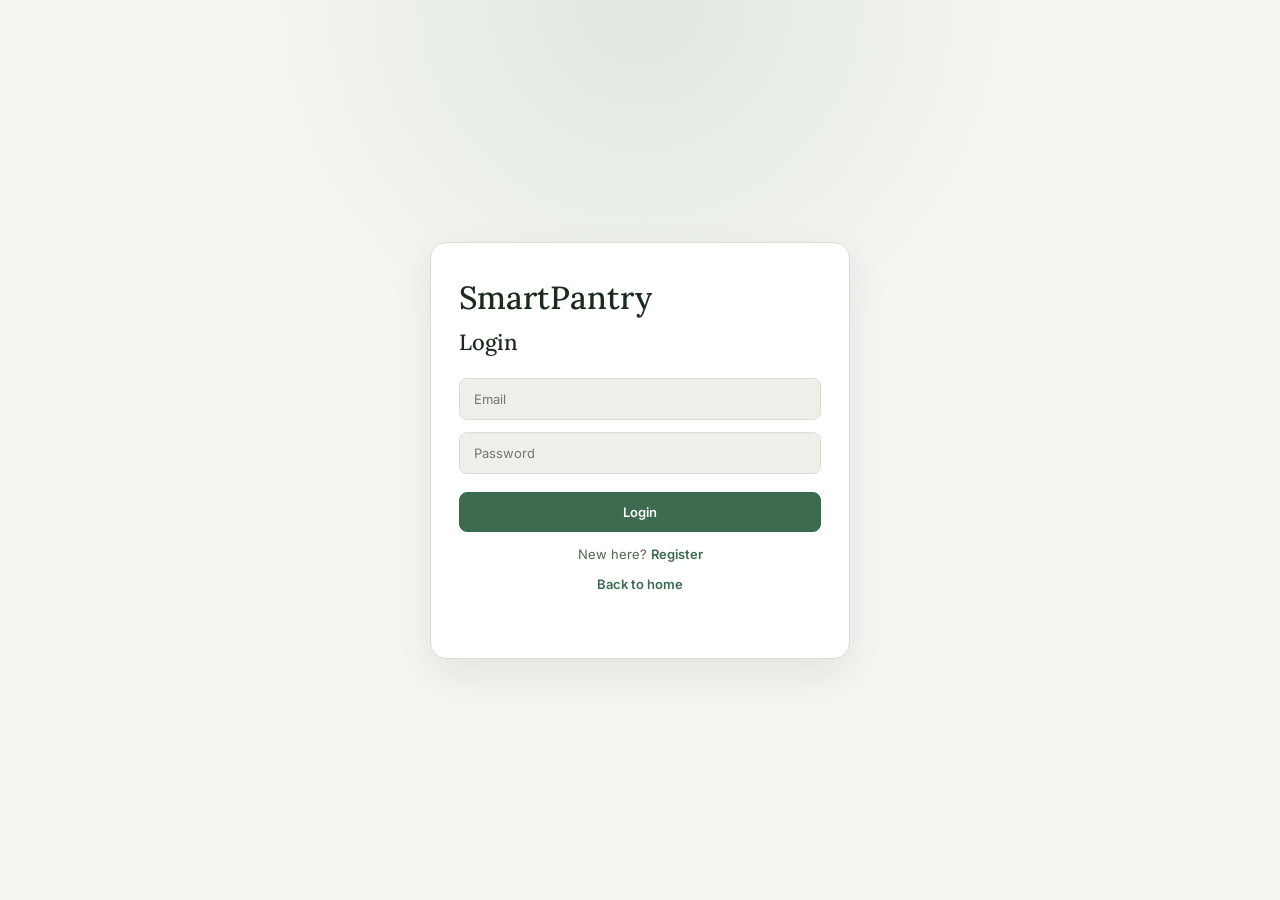
==== frontend/dashboard.html @ bd1267d3 "adding the files" ====
<!DOCTYPE html>
<html lang="en">
<head>
  <meta charset="UTF-8" />
  <meta name="viewport" content="width=device-width, initial-scale=1.0" />
  <title>SmartPantry</title>
  <link rel="preconnect" href="https://fonts.googleapis.com" />
  <link rel="preconnect" href="https://fonts.gstatic.com" crossorigin />
  <link href="https://fonts.googleapis.com/css2?family=Lora:wght@400;500&family=Inter:wght@400;500;600&display=swap" rel="stylesheet" />
  <!-- <link rel="stylesheet" href="style.css" /> -->
  <style>
    *, *::before, *::after { box-sizing: border-box; margin: 0; padding: 0; }

    :root {
      --bg:        #f4f6f1;
      --surface:   #ffffff;
      --mist:      #edf0e9;
      --mist2:     #e4e9df;
      --border:    #d8dfd2;
      --green:     #3d6b4f;
      --green-lt:  #5a8c6a;
      --green-bg:  #eaf2ec;
      --green-pale:#f0f6f2;
      --sage:      #85a882;
      --text-1:    #1c2b1e;
      --text-2:    #546553;
      --text-3:    #93a890;
      --danger:    #b83232;
      --danger-bg: #fdf0f0;
      --danger-bdr:#f0c8c8;
      --warning:   #876200;
      --warning-bg:#fdf7e8;
      --warning-bdr:#e8d89a;
      --success:   #2a6040;
      --success-bg:#eaf4ee;
      --success-bdr:#aed4bb;
      --r:         10px;
      --r-lg:      16px;
      --sans:      'Inter', system-ui, sans-serif;
      --serif:     'Lora', Georgia, serif;
    }

    body {
      font-family: var(--sans);
      background: var(--bg);
      color: var(--text-1);
      min-height: 100vh;
      -webkit-font-smoothing: antialiased;
    }

    /* ─── NAV ─── */
    nav {
      background: var(--surface);
      border-bottom: 1px solid var(--border);
      display: flex;
      align-items: center;
      justify-content: space-between;
      padding: 0 36px;
      height: 58px;
    }

    .nav-brand {
      display: flex;
      align-items: center;
      gap: 8px;
    }
    .nav-brand .leaf { font-size: 18px; }
    .nav-brand .name {
      font-family: var(--serif);
      font-size: 18px;
      font-weight: 500;
      color: var(--text-1);
    }

    .nav-right {
      display: flex;
      align-items: center;
      gap: 18px;
    }

    .nav-user { text-align: right; }

    #topUsername {
      font-size: 13px;
      font-weight: 600;
      color: var(--text-1);
      display: block;
      margin: 0;
    }
    #topUserEmail, #topUserPhone {
      font-size: 11px;
      color: var(--text-3);
      display: block;
      margin: 0;
    }

    .logout-btn {
      font-family: var(--sans);
      font-size: 12px;
      font-weight: 500;
      color: var(--text-2);
      background: transparent;
      border: 1px solid var(--border);
      border-radius: 7px;
      padding: 6px 14px;
      cursor: pointer;
      transition: background 0.15s, color 0.15s;
    }
    .logout-btn:hover { background: var(--mist); color: var(--text-1); }

    /* ─── PAGE ─── */
    .page {
      max-width: 940px;
      margin: 0 auto;
      padding: 44px 24px 80px;
    }

    .page-header { margin-bottom: 36px; }
    .page-header h1 {
      font-family: var(--serif);
      font-size: 28px;
      font-weight: 500;
      color: var(--text-1);
      line-height: 1.2;
      margin-bottom: 5px;
    }
    .page-header p { font-size: 13px; color: var(--text-3); }

    /* ─── UPLOAD STRIP ─── */
    .upload-strip {
      background: var(--surface);
      border: 1px solid var(--border);
      border-radius: var(--r-lg);
      padding: 22px 28px;
      display: flex;
      align-items: center;
      gap: 20px;
      margin-bottom: 36px;
      flex-wrap: wrap;
    }

    .upload-icon { font-size: 28px; line-height: 1; flex-shrink: 0; }

    .upload-copy { flex: 1; min-width: 160px; }
    .upload-copy h2 {
      font-family: var(--serif);
      font-size: 15px;
      font-weight: 500;
      color: var(--text-1);
      margin-bottom: 2px;
    }
    .upload-copy p { font-size: 12px; color: var(--text-3); }

    .upload-actions { display: flex; align-items: center; gap: 8px; flex-wrap: wrap; }

    input[type="file"]#receiptInput {
      font-family: var(--sans);
      font-size: 12px;
      color: var(--text-2);
      background: var(--mist);
      border: 1px solid var(--border);
      border-radius: 7px;
      padding: 7px 12px;
      cursor: pointer;
      max-width: 190px;
      transition: border-color 0.15s;
    }
    input[type="file"]#receiptInput:hover { border-color: var(--sage); }
    input[type="file"]#receiptInput::file-selector-button {
      font-family: var(--sans);
      font-size: 10px;
      font-weight: 600;
      letter-spacing: 0.3px;
      text-transform: uppercase;
      background: var(--green-bg);
      color: var(--green);
      border: 1px solid #b8d4be;
      border-radius: 5px;
      padding: 3px 9px;
      cursor: pointer;
      margin-right: 8px;
      transition: background 0.15s;
    }
    input[type="file"]#receiptInput::file-selector-button:hover { background: #d5eadb; }

    .btn-scan {
      font-family: var(--sans);
      font-size: 13px;
      font-weight: 600;
      background: var(--green);
      color: #fff;
      border: none;
      border-radius: 7px;
      padding: 9px 20px;
      cursor: pointer;
      white-space: nowrap;
      transition: background 0.15s, transform 0.1s;
    }
    .btn-scan:hover  { background: var(--green-lt); }
    .btn-scan:active { transform: scale(0.97); }

    /* ─── SECTION HEADING ─── */
    .sec-head {
      display: flex;
      align-items: baseline;
      gap: 8px;
      margin-bottom: 14px;
    }
    .sec-head h2 {
      font-family: var(--serif);
      font-size: 17px;
      font-weight: 500;
      color: var(--text-1);
    }
    .sec-head span { font-size: 11px; color: var(--text-3); }

    /* ─── TWO COL ─── */
    .two-col {
      display: grid;
      grid-template-columns: 260px 1fr;
      gap: 16px;
      margin-bottom: 36px;
      align-items: start;
    }
    @media (max-width: 680px) { .two-col { grid-template-columns: 1fr; } }

    /* ─── PANEL (white card) ─── */
    .panel {
      background: var(--surface);
      border: 1px solid var(--border);
      border-radius: var(--r-lg);
      overflow: hidden;
    }

    .panel-head {
      padding: 13px 18px;
      border-bottom: 1px solid var(--border);
      display: flex;
      align-items: center;
      justify-content: space-between;
    }
    .panel-head h3 {
      font-size: 12px;
      font-weight: 600;
      color: var(--text-2);
      text-transform: uppercase;
      letter-spacing: 0.5px;
    }
    .panel-tag {
      font-size: 10px;
      font-weight: 600;
      letter-spacing: 0.4px;
      text-transform: uppercase;
      color: var(--sage);
      background: var(--green-bg);
      border-radius: 20px;
      padding: 2px 8px;
    }

    /* ─── RECEIPT SUMMARY ROWS ─── */
    #receiptSummary .summary-box {
      display: flex;
      justify-content: space-between;
      align-items: baseline;
      padding: 10px 18px;
      border-bottom: 1px solid var(--mist);
    }
    #receiptSummary .summary-box:last-child { border-bottom: none; }
    #receiptSummary .label {
      font-size: 10px;
      font-weight: 600;
      letter-spacing: 0.6px;
      text-transform: uppercase;
      color: var(--text-3);
      margin: 0;
    }
    #receiptSummary .value {
      font-size: 13px;
      color: var(--text-1);
      font-weight: 500;
      margin: 0;
      text-align: right;
      max-width: 58%;
    }

    /* ─── PRODUCT CARDS (JS-injected) ─── */
    .product-card {
      padding: 16px 18px;
      border-bottom: 1px solid var(--mist);
      display: flex;
      flex-direction: column;
      gap: 6px;
    }
    .product-card:last-child { border-bottom: none; }

    .product-card h3 {
      font-size: 14px;
      font-weight: 600;
      color: var(--text-1);
      line-height: 1.3;
      margin: 4px 0 2px;
    }

    .product-card p {
      font-size: 12px;
      color: var(--text-2);
      line-height: 1.5;
      margin: 0;
    }

    .product-card p b {
      font-weight: 600;
      color: var(--text-3);
      font-size: 10px;
      text-transform: uppercase;
      letter-spacing: 0.4px;
      margin-right: 4px;
    }

    .product-card small {
      font-size: 10px;
      color: var(--text-3);
    }

    /* action buttons inside product cards (history view/delete) */
    .product-card button {
      font-family: var(--sans);
      font-size: 11px;
      font-weight: 600;
      border-radius: 6px;
      padding: 6px 13px;
      cursor: pointer;
      border: 1px solid var(--border);
      background: var(--mist);
      color: var(--text-2);
      transition: background 0.14s, color 0.14s, border-color 0.14s;
    }
    .product-card button:hover {
      background: var(--mist2);
      color: var(--text-1);
      border-color: var(--sage);
    }

    /* delete button override — script sets inline bg/color; we catch it by adding a class in CSS override */
    .product-card button[style*="dc2626"],
    .product-card button[style*="b91c1c"] {
      background: var(--danger-bg) !important;
      color: var(--danger) !important;
      border-color: var(--danger-bdr) !important;
    }
    .product-card button[style*="dc2626"]:hover,
    .product-card button[style*="b91c1c"]:hover {
      background: #fbe4e4 !important;
    }

    /* ─── OLD RECEIPT WARNING ─── */
    .old-receipt-warning {
      margin: 12px 18px;
      padding: 10px 14px;
      background: var(--warning-bg);
      border: 1px solid var(--warning-bdr);
      border-radius: 8px;
      font-size: 12px;
      color: var(--warning);
      font-weight: 500;
    }

    /* ─── EMPTY STATE ─── */
    .empty-state {
      padding: 36px 20px;
      text-align: center;
      color: var(--text-3);
      font-size: 13px;
      display: flex;
      flex-direction: column;
      align-items: center;
      gap: 7px;
    }
    .empty-state .e-icon { font-size: 24px; opacity: 0.4; }

    /* ─── STATUS BADGES ─── */
    .status-badge {
      display: inline-block;
      padding: 3px 9px;
      font-size: 10px;
      font-weight: 600;
      border-radius: 20px;
      text-transform: uppercase;
      letter-spacing: 0.4px;
      border: 1px solid transparent;
      align-self: flex-start;
    }
    .badge-green  { background: var(--success-bg); color: var(--success); border-color: var(--success-bdr); }
    .badge-yellow { background: var(--warning-bg); color: var(--warning); border-color: var(--warning-bdr); }
    .badge-red    { background: var(--danger-bg);  color: var(--danger);  border-color: var(--danger-bdr);  }

    /* ─── #dashboard and #historyList containers ─── */
    #dashboard, #historyList { display: flex; flex-direction: column; }

    /* history product-card has margin-bottom via inline style from script — neutralize and use border instead */
    #historyList .product-card[style*="margin-bottom"] {
      margin-bottom: 0 !important;
    }

    /* ── INLINE LOADER (inside #dashboard) ── */
    #inline-loader {
      display: none;
      flex-direction: column;
      align-items: center;
      justify-content: center;
      padding: 24px 16px 20px;
      gap: 10px;
    }
    #inline-loader.active { display: flex; }
    #loader-canvas {
      width: 160px;
      height: 120px;
      image-rendering: crisp-edges;
    }
    .loader-text {
      font-family: 'Lora', Georgia, serif;
      font-size: 13px;
      font-weight: 500;
      color: #546553;
      letter-spacing: -0.1px;
    }
    /* ─── CONFIRM / ALERT MODAL ─── */
.modal-overlay {
  position: fixed;
  inset: 0;
  background: rgba(28, 43, 30, 0.45);
  backdrop-filter: blur(2px);
  display: none;
  align-items: center;
  justify-content: center;
  z-index: 1000;
  padding: 20px;
  opacity: 0;
  transition: opacity 0.18s ease;
}
.modal-overlay.active { display: flex; opacity: 1; }

.modal-card {
  background: var(--surface);
  border: 1px solid var(--border);
  border-radius: var(--r-lg);
  width: 100%;
  max-width: 360px;
  box-shadow: 0 18px 40px rgba(28, 43, 30, 0.18);
  overflow: hidden;
  transform: translateY(8px) scale(0.98);
  transition: transform 0.18s ease;
}
.modal-overlay.active .modal-card { transform: translateY(0) scale(1); }

.modal-icon-wrap { display: flex; justify-content: center; padding-top: 26px; }
.modal-icon {
  width: 44px; height: 44px; border-radius: 50%;
  display: flex; align-items: center; justify-content: center;
  font-size: 20px;
  background: var(--danger-bg);
  border: 1px solid var(--danger-bdr);
}
.modal-icon.success { background: var(--success-bg); border-color: var(--success-bdr); }

.modal-body { padding: 14px 26px 22px; text-align: center; }
.modal-body h3 {
  font-family: var(--serif); font-size: 17px; font-weight: 500;
  color: var(--text-1); margin-bottom: 8px;
}
.modal-body p { font-size: 13px; color: var(--text-2); line-height: 1.5; }
.modal-body p b { color: var(--text-1); font-weight: 600; }

.modal-actions { display: flex; gap: 10px; padding: 0 22px 22px; }
.modal-actions button {
  flex: 1; font-family: var(--sans); font-size: 13px; font-weight: 600;
  border-radius: 8px; padding: 10px 14px; cursor: pointer;
  border: 1px solid var(--border);
  transition: background 0.14s, transform 0.1s, border-color 0.14s;
}
.modal-actions button:active { transform: scale(0.97); }

.modal-btn-cancel { background: var(--mist); color: var(--text-2); }
.modal-btn-cancel:hover { background: var(--mist2); color: var(--text-1); }

.modal-btn-danger { background: var(--danger); color: #fff; border-color: var(--danger); }
.modal-btn-danger:hover { background: #9e2b2b; }

.modal-btn-ok { background: var(--green); color: #fff; border-color: var(--green); }
.modal-btn-ok:hover { background: var(--green-lt); }

.modal-actions.single { padding-top: 2px; }
  </style>
</head>
<body onload="initDashboard()">

  

  <nav>
    <div class="nav-brand">
      <span class="leaf">🌿</span>
      <span class="name">SmartPantry</span>
    </div>
    <div class="nav-right">
      <div class="nav-user">
        <span id="topUsername">User</span>
        <span id="topUserEmail"></span>
        <span id="topUserPhone"></span>
      </div>
      <button class="logout-btn" onclick="logout()">Sign out</button>
    </div>
  </nav>

  <div class="page">

    <div class="page-header">
      <h1>Your Pantry</h1>
      <p>Upload a receipt to track what's in your kitchen.</p>
    </div>

    <!-- Upload -->
    <div class="upload-strip">
      <div class="upload-icon">🧾</div>
      <div class="upload-copy">
        <h2>Add a Receipt</h2>
        <p>Snap or upload a grocery receipt — we'll extract the items automatically.</p>
      </div>
      <div class="upload-actions">
        <input type="file" id="receiptInput" accept="image/*" />
        <button class="btn-scan" onclick="uploadReceipt()">Analyze Receipt</button>
      </div>
    </div>

    <!-- Latest receipt -->
    <div class="sec-head">
      <h2>Latest Receipt</h2>
      <span>Parsed from your last upload</span>
    </div>

    <div class="two-col">

      <div class="panel">
        <div class="panel-head">
          <h3>Store Details</h3>
          <span class="panel-tag">Receipt</span>
        </div>
        <div id="receiptSummary">
          <div class="summary-box"><p class="label">Store</p><p class="value">—</p></div>
          <div class="summary-box"><p class="label">Address</p><p class="value">—</p></div>
          <div class="summary-box"><p class="label">Date</p><p class="value">—</p></div>
          <div class="summary-box"><p class="label">Total</p><p class="value">—</p></div>
          <div class="summary-box"><p class="label">Payment</p><p class="value">—</p></div>
        </div>
      </div>

      <div class="panel">
        <div class="panel-head">
          <h3>Items Found</h3>
          <span class="panel-tag">Items</span>
        </div>
        <div id="dashboard">
          <div id="inline-loader">
            <canvas id="loader-canvas" width="400" height="300"></canvas>
            <div class="loader-text">Scanning your receipt…</div>
          </div>
          <div class="empty-state">
            <div class="e-icon">🥬</div>
            <p>No items yet — upload a receipt above.</p>
          </div>
        </div>
      </div>

    </div>

    <!-- History -->
    <div class="sec-head">
      <h2>Receipt History</h2>
      <span>All your saved receipts</span>
    </div>

    <div class="panel">
      <div class="panel-head">
        <h3>Past Receipts</h3>
        <span class="panel-tag">Saved</span>
      </div>
      <div id="historyList">
        <div class="empty-state">
          <div class="e-icon">📂</div>
          <p>No history yet.</p>
        </div>
      </div>
    </div>

  </div>
<!-- Confirm / Alert modal -->
<div class="modal-overlay" id="appModalOverlay">
  <div class="modal-card">
    <div class="modal-icon-wrap">
      <div class="modal-icon" id="appModalIcon">🗑️</div>
    </div>
    <div class="modal-body">
      <h3 id="appModalTitle">Delete receipt?</h3>
      <p id="appModalMessage"></p>
    </div>
    <div class="modal-actions" id="appModalActions">
      <button class="modal-btn-cancel" id="appModalCancelBtn">Cancel</button>
      <button class="modal-btn-danger" id="appModalConfirmBtn">Delete</button>
    </div>
  </div>
</div>
  <script src="script.js"></script>

<script>
(function() {
  const FRAMES = [
"[data-uri]",
"[data-uri]",
"[data-uri]",
"[data-uri]",
"[data-uri]",
"[data-uri]",
"[data-uri]",
"[data-uri]",
"[data-uri]",
"[data-uri]",
"[data-uri]",
"[data-uri]",
"[data-uri]",
"[data-uri]",
"[data-uri]",
"[data-uri]",
"[data-uri]",
"[data-uri]"
];
  const DURATIONS = [50, 50, 50, 50, 50, 50, 50, 50, 50, 50, 50, 50, 50, 50, 50, 50, 50, 50];

  const canvas = document.getElementById('loader-canvas');
  const ctx = canvas.getContext('2d');
  let currentFrame = 0;
  let animTimer = null;
  const imgs = [];
  let loaded = 0;

  // Preload all frame images
  FRAMES.forEach((src, i) => {
    const im = new Image();
    im.onload = () => { loaded++; };
    im.src = src;
    imgs.push(im);
  });

  function drawFrame() {
    ctx.clearRect(0, 0, 400, 300);
    if (imgs[currentFrame] && imgs[currentFrame].complete) {
      ctx.drawImage(imgs[currentFrame], 0, 0, 400, 300);
    }
    const delay = DURATIONS[currentFrame] || 50;
    currentFrame = (currentFrame + 1) % FRAMES.length;
    animTimer = setTimeout(drawFrame, delay);
  }

  window.showLoader = function() {
    const loader = document.getElementById('inline-loader');
    loader.classList.add('active');
    currentFrame = 0;
    drawFrame();
  };

  window.hideLoader = function() {
    const loader = document.getElementById('inline-loader');
    loader.classList.remove('active');
    clearTimeout(animTimer);
    ctx.clearRect(0, 0, 400, 300);
  };
})();
</script>


<script>
// Patch uploadReceipt to use our overlay instead of inline text
(function() {
  const _orig = window.uploadReceipt;
  // We override after script.js loads
  window.addEventListener('load', function() {
    const origFn = window.uploadReceipt;
    window.uploadReceipt = async function() {
      const input = document.getElementById('receiptInput');
      if (!input.files.length) { alert('Please select a receipt image.'); return; }

      const dashboard = document.getElementById('dashboard');
      const loader = document.getElementById('inline-loader');

      // Show our animation first
      Array.from(dashboard.children).forEach(ch => { if (ch.id !== 'inline-loader') ch.remove(); });
      window.showLoader();

      // Intercept innerHTML writes on dashboard while loading:
      // script.js does dashboard.innerHTML = "Processing receipt..." which kills our canvas.
      // We block that one write but allow the final results write through.
      let blocked = true;
      const proto = Object.getOwnPropertyDescriptor(Element.prototype, 'innerHTML');
      Object.defineProperty(dashboard, 'innerHTML', {
        set(val) {
          if (blocked) {
            // Drop the "Processing receipt..." write — keep our animation alive
            return;
          }
          // After we unblock, restore normal behaviour and write results
          Object.defineProperty(dashboard, 'innerHTML', proto);
          // Re-attach loader (hidden) so it stays in DOM
          proto.set.call(dashboard, val);
          dashboard.insertBefore(loader, dashboard.firstChild);
        },
        get() { return proto.get.call(dashboard); },
        configurable: true
      });

      try {
        await origFn();
      } finally {
        blocked = false;
        window.hideLoader();
        // If innerHTML was never written (error path), restore property
        const desc = Object.getOwnPropertyDescriptor(dashboard, 'innerHTML');
        if (desc && desc.set !== proto.set) {
          Object.defineProperty(dashboard, 'innerHTML', proto);
          dashboard.insertBefore(loader, dashboard.firstChild);
        }
      }
    };
  });
})();

</script>
<script>
// Custom confirm/alert modal — replaces native confirm()/alert()
(function () {
  const overlay   = document.getElementById('appModalOverlay');
  const iconEl    = document.getElementById('appModalIcon');
  const titleEl   = document.getElementById('appModalTitle');
  const msgEl     = document.getElementById('appModalMessage');
  const actionsEl = document.getElementById('appModalActions');
  const cancelBtn = document.getElementById('appModalCancelBtn');
  const confirmBtn= document.getElementById('appModalConfirmBtn');

  function close() {
    overlay.classList.remove('active');
    document.removeEventListener('keydown', escHandler);
  }
  function escHandler(e) { if (e.key === 'Escape') close(); }

  // Replaces window.confirm — returns a Promise<boolean>
  window.appConfirm = function ({ title = 'Are you sure?', message = '', confirmText = 'Delete', cancelText = 'Cancel', danger = true } = {}) {
    return new Promise((resolve) => {
      iconEl.textContent = danger ? '🗑️' : '✅';
      iconEl.className = 'modal-icon' + (danger ? '' : ' success');
      titleEl.textContent = title;
      msgEl.innerHTML = message;

      actionsEl.classList.remove('single');
      cancelBtn.style.display = '';
      cancelBtn.textContent = cancelText;
      confirmBtn.textContent = confirmText;
      confirmBtn.className = danger ? 'modal-btn-danger' : 'modal-btn-ok';

      overlay.classList.add('active');
      document.addEventListener('keydown', escHandler);

      const cleanup = (result) => {
        close();
        cancelBtn.onclick = null;
        confirmBtn.onclick = null;
        overlay.onclick = null;
        resolve(result);
      };

      cancelBtn.onclick = () => cleanup(false);
      confirmBtn.onclick = () => cleanup(true);
      overlay.onclick = (e) => { if (e.target === overlay) cleanup(false); };
    });
  };

  // Replaces window.alert — returns a Promise<void>, single OK button
  window.appAlert = function ({ title = 'Done', message = '', okText = 'OK', success = true } = {}) {
    return new Promise((resolve) => {
      iconEl.textContent = success ? '✅' : '⚠️';
      iconEl.className = 'modal-icon' + (success ? ' success' : '');
      titleEl.textContent = title;
      msgEl.innerHTML = message;

      actionsEl.classList.add('single');
      cancelBtn.style.display = 'none';
      confirmBtn.textContent = okText;
      confirmBtn.className = success ? 'modal-btn-ok' : 'modal-btn-danger';

      overlay.classList.add('active');
      document.addEventListener('keydown', escHandler);

      const cleanup = () => {
        close();
        confirmBtn.onclick = null;
        overlay.onclick = null;
        cancelBtn.style.display = '';
        resolve();
      };

      confirmBtn.onclick = cleanup;
      overlay.onclick = (e) => { if (e.target === overlay) cleanup(); };
    });
  };
})();
</script>
</body>
</html>
---- frontend/style.css ----
@import url('https://fonts.googleapis.com/css2?family=Lora:wght@400;500&family=Inter:wght@400;500;600&display=swap');

*, *::before, *::after {
box-sizing: border-box;
margin: 0;
padding: 0;
}

:root {
--bg:         #f4f6f1;
--surface:    #ffffff;
--mist:       #edf0e9;
--mist2:      #e4e9df;
--border:     #d8dfd2;
--green:      #3d6b4f;
--green-lt:   #5a8c6a;
--green-bg:    #eaf2ec;
--green-pale:  #f0f6f2;
--sage:       #85a882;
--text-1:     #1c2b1e;
--text-2:     #546553;
--text-3:     #93a890;
--danger:     #b83232;
--danger-bg:  #fdf0f0;
--danger-bdr: #f0c8c8;
--warning:    #876200;
--warning-bg: #fdf7e8;
--warning-bdr:#e8d89a;
--success:    #2a6040;
--success-bg: #eaf4ee;
--success-bdr:#aed4bb;
--r:          10px;
--r-lg:       16px;
--sans:       'Inter', system-ui, sans-serif;
--serif:      'Lora', Georgia, serif;
}

html, body {
min-height: 100%;
}

body {
font-family: var(--sans);
background: var(--bg);
color: var(--text-1);
min-height: 100vh;
-webkit-font-smoothing: antialiased;
}

/* =========================
LANDING + AUTH PAGES
========================= */

body.landing-page,
body.auth-page {
min-height: 100vh;
display: flex;
align-items: center;
justify-content: center;
padding: 24px;
background:
radial-gradient(circle at top, rgba(61, 107, 79, 0.10), transparent 36%),
var(--bg);
}

.landing-card,
.auth-card {
width: 100%;
max-width: 420px;
background: var(--surface);
border: 1px solid var(--border);
border-radius: var(--r-lg);
box-shadow: 0 16px 40px rgba(28, 43, 30, 0.08);
padding: 34px 28px;
text-align: center;
}

.landing-card h1,
.auth-card h1 {
font-family: var(--serif);
font-size: 32px;
font-weight: 500;
color: var(--text-1);
margin-bottom: 10px;
}

.landing-card p {
font-size: 14px;
line-height: 1.7;
color: var(--text-2);
margin-bottom: 22px;
}

.auth-card h2 {
font-family: var(--serif);
font-size: 22px;
font-weight: 500;
color: var(--text-1);
margin-bottom: 22px;
}

.landing-actions {
display: flex;
gap: 12px;
justify-content: center;
flex-wrap: wrap;
margin-top: 18px;
}

.btn,
.btn-outline,
.auth-card button {
font-family: var(--sans);
font-size: 13px;
font-weight: 600;
border-radius: 8px;
padding: 11px 18px;
cursor: pointer;
transition: background 0.15s, color 0.15s, transform 0.1s, border-color 0.15s;
text-decoration: none;
display: inline-flex;
align-items: center;
justify-content: center;
border: 1px solid transparent;
}

.btn {
background: var(--green);
color: #fff;
border-color: var(--green);
}

.btn:hover {
background: var(--green-lt);
border-color: var(--green-lt);
}

.btn-outline {
background: var(--surface);
color: var(--green);
border-color: var(--border);
}

.btn-outline:hover {
background: var(--green-bg);
border-color: #b8d4be;
}

.auth-card {
text-align: left;
}

.auth-card input {
width: 100%;
font-family: var(--sans);
font-size: 13px;
color: var(--text-1);
background: var(--mist);
border: 1px solid var(--border);
border-radius: 8px;
padding: 12px 14px;
margin-bottom: 12px;
outline: none;
transition: border-color 0.15s, background 0.15s;
}

.auth-card input:focus {
background: #fff;
border-color: var(--sage);
}

.auth-card button {
width: 100%;
background: var(--green);
color: #fff;
border-color: var(--green);
margin-top: 6px;
}

.auth-card button:hover {
background: var(--green-lt);
border-color: var(--green-lt);
}

.auth-card p {
font-size: 13px;
color: var(--text-2);
margin-top: 14px;
text-align: center;
}

.auth-card a {
color: var(--green);
font-weight: 600;
text-decoration: none;
}

.auth-card a:hover {
text-decoration: underline;
}

.msg {
margin-top: 14px;
min-height: 18px;
font-size: 13px;
text-align: center;
color: var(--text-2);
}

@media (max-width: 480px) {
.landing-card,
.auth-card {
padding: 28px 20px;
}

.landing-card h1,
.auth-card h1 {
font-size: 28px;
}

.auth-card h2 {
font-size: 20px;
}
}

/* =========================
DASHBOARD / PANTRY PAGE
========================= */

nav {
background: var(--surface);
border-bottom: 1px solid var(--border);
display: flex;
align-items: center;
justify-content: space-between;
padding: 0 36px;
height: 58px;
}

.nav-brand {
display: flex;
align-items: center;
gap: 8px;
}

.nav-brand .leaf {
font-size: 18px;
}

.nav-brand .name {
font-family: var(--serif);
font-size: 18px;
font-weight: 500;
color: var(--text-1);
}

.nav-right {
display: flex;
align-items: center;
gap: 18px;
}

.nav-user {
text-align: right;
}

#topUsername {
font-size: 13px;
font-weight: 600;
color: var(--text-1);
display: block;
margin: 0;
}

#topUserEmail,
#topUserPhone {
font-size: 11px;
color: var(--text-3);
display: block;
margin: 0;
}

.logout-btn {
font-family: var(--sans);
font-size: 12px;
font-weight: 500;
color: var(--text-2);
background: transparent;
border: 1px solid var(--border);
border-radius: 7px;
padding: 6px 14px;
cursor: pointer;
transition: background 0.15s, color 0.15s;
}

.logout-btn:hover {
background: var(--mist);
color: var(--text-1);
}

.page {
max-width: 940px;
margin: 0 auto;
padding: 44px 24px 80px;
}

.page-header {
margin-bottom: 36px;
}

.page-header h1 {
font-family: var(--serif);
font-size: 28px;
font-weight: 500;
color: var(--text-1);
line-height: 1.2;
margin-bottom: 5px;
}

.page-header p {
font-size: 13px;
color: var(--text-3);
}

.upload-strip {
background: var(--surface);
border: 1px solid var(--border);
border-radius: var(--r-lg);
padding: 22px 28px;
display: flex;
align-items: center;
gap: 20px;
margin-bottom: 36px;
flex-wrap: wrap;
}

.upload-icon {
font-size: 28px;
line-height: 1;
flex-shrink: 0;
}

.upload-copy {
flex: 1;
min-width: 160px;
}

.upload-copy h2 {
font-family: var(--serif);
font-size: 15px;
font-weight: 500;
color: var(--text-1);
margin-bottom: 2px;
}

.upload-copy p {
font-size: 12px;
color: var(--text-3);
}

.upload-actions {
display: flex;
align-items: center;
gap: 8px;
flex-wrap: wrap;
}

input[type="file"]#receiptInput {
font-family: var(--sans);
font-size: 12px;
color: var(--text-2);
background: var(--mist);
border: 1px solid var(--border);
border-radius: 7px;
padding: 7px 12px;
cursor: pointer;
max-width: 190px;
transition: border-color 0.15s;
}

input[type="file"]#receiptInput:hover {
border-color: var(--sage);
}

input[type="file"]#receiptInput::file-selector-button {
font-family: var(--sans);
font-size: 10px;
font-weight: 600;
letter-spacing: 0.3px;
text-transform: uppercase;
background: var(--green-bg);
color: var(--green);
border: 1px solid #b8d4be;
border-radius: 5px;
padding: 3px 9px;
cursor: pointer;
margin-right: 8px;
transition: background 0.15s;
}

input[type="file"]#receiptInput::file-selector-button:hover {
background: #d5eadb;
}

.btn-scan {
font-family: var(--sans);
font-size: 13px;
font-weight: 600;
background: var(--green);
color: #fff;
border: none;
border-radius: 7px;
padding: 9px 20px;
cursor: pointer;
white-space: nowrap;
transition: background 0.15s, transform 0.1s;
}

.btn-scan:hover {
background: var(--green-lt);
}

.btn-scan:active {
transform: scale(0.97);
}

.sec-head {
display: flex;
align-items: baseline;
gap: 8px;
margin-bottom: 14px;
}

.sec-head h2 {
font-family: var(--serif);
font-size: 17px;
font-weight: 500;
color: var(--text-1);
}

.sec-head span {
font-size: 11px;
color: var(--text-3);
}

.two-col {
display: grid;
grid-template-columns: 260px 1fr;
gap: 16px;
margin-bottom: 36px;
align-items: start;
}

@media (max-width: 680px) {
.two-col {
grid-template-columns: 1fr;
}
}

.panel {
background: var(--surface);
border: 1px solid var(--border);
border-radius: var(--r-lg);
overflow: hidden;
}

.panel-head {
padding: 13px 18px;
border-bottom: 1px solid var(--border);
display: flex;
align-items: center;
justify-content: space-between;
}

.panel-head h3 {
font-size: 12px;
font-weight: 600;
color: var(--text-2);
text-transform: uppercase;
letter-spacing: 0.5px;
}

.panel-tag {
font-size: 10px;
font-weight: 600;
letter-spacing: 0.4px;
text-transform: uppercase;
color: var(--sage);
background: var(--green-bg);
border-radius: 20px;
padding: 2px 8px;
}

#receiptSummary .summary-box {
display: flex;
justify-content: space-between;
align-items: baseline;
padding: 10px 18px;
border-bottom: 1px solid var(--mist);
}

#receiptSummary .summary-box:last-child {
border-bottom: none;
}

#receiptSummary .label {
font-size: 10px;
font-weight: 600;
letter-spacing: 0.6px;
text-transform: uppercase;
color: var(--text-3);
margin: 0;
}

#receiptSummary .value {
font-size: 13px;
color: var(--text-1);
font-weight: 500;
margin: 0;
text-align: right;
max-width: 58%;
}

.product-card {
padding: 16px 18px;
border-bottom: 1px solid var(--mist);
display: flex;
flex-direction: column;
gap: 6px;
}

.product-card:last-child {
border-bottom: none;
}

.product-card h3 {
font-size: 14px;
font-weight: 600;
color: var(--text-1);
line-height: 1.3;
margin: 4px 0 2px;
}

.product-card p {
font-size: 12px;
color: var(--text-2);
line-height: 1.5;
margin: 0;
}

.product-card p b {
font-weight: 600;
color: var(--text-3);
font-size: 10px;
text-transform: uppercase;
letter-spacing: 0.4px;
margin-right: 4px;
}

.product-card small {
font-size: 10px;
color: var(--text-3);
}

.product-card button {
font-family: var(--sans);
font-size: 11px;
font-weight: 600;
border-radius: 6px;
padding: 6px 13px;
cursor: pointer;
border: 1px solid var(--border);
background: var(--mist);
color: var(--text-2);
transition: background 0.14s, color 0.14s, border-color 0.14s;
}

.product-card button:hover {
background: var(--mist2);
color: var(--text-1);
border-color: var(--sage);
}

.product-card button[style*="dc2626"],
.product-card button[style*="b91c1c"] {
background: var(--danger-bg) !important;
color: var(--danger) !important;
border-color: var(--danger-bdr) !important;
}

.product-card button[style*="dc2626"]:hover,
.product-card button[style*="b91c1c"]:hover {
background: #fbe4e4 !important;
}

.old-receipt-warning {
margin: 12px 18px;
padding: 10px 14px;
background: var(--warning-bg);
border: 1px solid var(--warning-bdr);
border-radius: 8px;
font-size: 12px;
color: var(--warning);
font-weight: 500;
}

.empty-state {
padding: 36px 20px;
text-align: center;
color: var(--text-3);
font-size: 13px;
display: flex;
flex-direction: column;
align-items: center;
gap: 7px;
}

.empty-state .e-icon {
font-size: 24px;
opacity: 0.4;
}

.status-badge {
display: inline-block;
padding: 3px 9px;
font-size: 10px;
font-weight: 600;
border-radius: 20px;
text-transform: uppercase;
letter-spacing: 0.4px;
border: 1px solid transparent;
align-self: flex-start;
}

.badge-green {
background: var(--success-bg);
color: var(--success);
border-color: var(--success-bdr);
}

.badge-yellow {
background: var(--warning-bg);
color: var(--warning);
border-color: var(--warning-bdr);
}

.badge-red {
background: var(--danger-bg);
color: var(--danger);
border-color: var(--danger-bdr);
}

#dashboard,
#historyList {
display: flex;
flex-direction: column;
}

#historyList .product-card[style*="margin-bottom"] {
margin-bottom: 0 !important;
}

#inline-loader {
display: none;
flex-direction: column;
align-items: center;
justify-content: center;
padding: 24px 16px 20px;
gap: 10px;
}

#inline-loader.active {
display: flex;
}

#loader-canvas {
width: 160px;
height: 120px;
image-rendering: crisp-edges;
}

.loader-text {
font-family: 'Lora', Georgia, serif;
font-size: 13px;
font-weight: 500;
color: #546553;
letter-spacing: -0.1px;
}

/* =========================
MODAL
========================= */

.modal-overlay {
position: fixed;
inset: 0;
background: rgba(28, 43, 30, 0.45);
backdrop-filter: blur(2px);
display: none;
align-items: center;
justify-content: center;
z-index: 1000;
padding: 20px;
opacity: 0;
transition: opacity 0.18s ease;
}

.modal-overlay.active {
display: flex;
opacity: 1;
}

.modal-card {
background: var(--surface);
border: 1px solid var(--border);
border-radius: var(--r-lg);
width: 100%;
max-width: 360px;
box-shadow: 0 18px 40px rgba(28, 43, 30, 0.18);
overflow: hidden;
transform: translateY(8px) scale(0.98);
transition: transform 0.18s ease;
}

.modal-overlay.active .modal-card {
transform: translateY(0) scale(1);
}

.modal-icon-wrap {
display: flex;
justify-content: center;
padding-top: 26px;
}

.modal-icon {
width: 44px;
height: 44px;
border-radius: 50%;
display: flex;
align-items: center;
justify-content: center;
font-size: 20px;
background: var(--danger-bg);
border: 1px solid var(--danger-bdr);
}

.modal-icon.success {
background: var(--success-bg);
border-color: var(--success-bdr);
}

.modal-body {
padding: 14px 26px 22px;
text-align: center;
}

.modal-body h3 {
font-family: var(--serif);
font-size: 17px;
font-weight: 500;
color: var(--text-1);
margin-bottom: 8px;
}

.modal-body p {
font-size: 13px;
color: var(--text-2);
line-height: 1.5;
}

.modal-body p b {
color: var(--text-1);
font-weight: 600;
}

.modal-actions {
display: flex;
gap: 10px;
padding: 0 22px 22px;
}

.modal-actions button {
flex: 1;
font-family: var(--sans);
font-size: 13px;
font-weight: 600;
border-radius: 8px;
padding: 10px 14px;
cursor: pointer;
border: 1px solid var(--border);
transition: background 0.14s, transform 0.1s, border-color 0.14s;
}

.modal-actions button:active {
transform: scale(0.97);
}

.modal-btn-cancel {
background: var(--mist);
color: var(--text-2);
}

.modal-btn-cancel:hover {
background: var(--mist2);
color: var(--text-1);
}

.modal-btn-danger {
background: var(--danger);
color: #fff;
border-color: var(--danger);
}

.modal-btn-danger:hover {
background: #9e2b2b;
}

.modal-btn-ok {
background: var(--green);
color: #fff;
border-color: var(--green);
}

.modal-btn-ok:hover {
background: var(--green-lt);
}

.modal-actions.single {
padding-top: 2px;
}
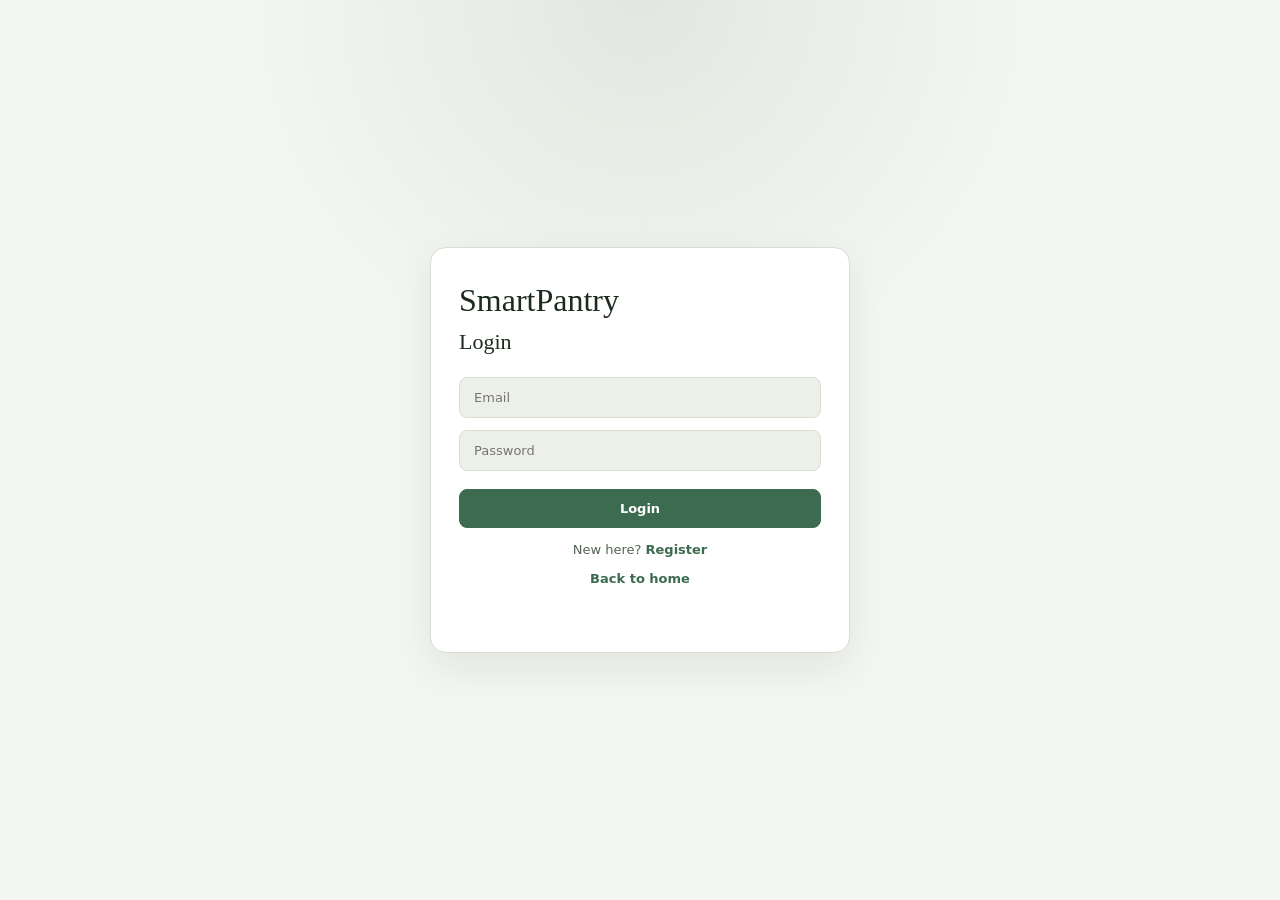
==== commit 2df439a1: "some minor changes" ====
--- a/frontend/dashboard.html
+++ b/frontend/dashboard.html
@@ -7,7 +7,7 @@
   <link rel="preconnect" href="https://fonts.googleapis.com" />
   <link rel="preconnect" href="https://fonts.gstatic.com" crossorigin />
   <link href="https://fonts.googleapis.com/css2?family=Lora:wght@400;500&family=Inter:wght@400;500;600&display=swap" rel="stylesheet" />
-  <!-- <link rel="stylesheet" href="style.css" /> -->
+<link rel="stylesheet" href="https://cdn.jsdelivr.net/npm/bootstrap-icons@1.13.1/font/bootstrap-icons.min.css">
   <style>
     *, *::before, *::after { box-sizing: border-box; margin: 0; padding: 0; }
 
@@ -402,14 +402,31 @@
       margin-bottom: 0 !important;
     }
 
-    /* ── INLINE LOADER (inside #dashboard) ── */
+    /* ─── ITEMS PANEL / INLINE LOADER ─── */
+    .items-panel-body {
+      position: relative;
+      min-height: 240px;
+    }
+
+    #dashboard {
+      position: relative;
+      z-index: 1;
+      display: flex;
+      flex-direction: column;
+    }
+
     #inline-loader {
       display: none;
+      position: absolute;
+      inset: 0;
+      z-index: 2;
       flex-direction: column;
       align-items: center;
       justify-content: center;
+      gap: 10px;
       padding: 24px 16px 20px;
-      gap: 10px;
+      background: rgba(255, 255, 255, 0.78);
+      backdrop-filter: blur(1px);
     }
     #inline-loader.active { display: flex; }
     #loader-canvas {
@@ -520,7 +537,7 @@
 
     <!-- Upload -->
     <div class="upload-strip">
-      <div class="upload-icon">🧾</div>
+      <div class="upload-icon"><i class="bi bi-receipt"></i></div>
       <div class="upload-copy">
         <h2>Add a Receipt</h2>
         <p>Snap or upload a grocery receipt — we'll extract the items automatically.</p>
@@ -558,14 +575,18 @@
           <h3>Items Found</h3>
           <span class="panel-tag">Items</span>
         </div>
-        <div id="dashboard">
+
+        <div class="items-panel-body">
           <div id="inline-loader">
             <canvas id="loader-canvas" width="400" height="300"></canvas>
             <div class="loader-text">Scanning your receipt…</div>
           </div>
-          <div class="empty-state">
-            <div class="e-icon">🥬</div>
-            <p>No items yet — upload a receipt above.</p>
+
+          <div id="dashboard">
+            <div class="empty-state">
+              <div class="e-icon">🥬</div>
+              <p>No items yet — upload a receipt above.</p>
+            </div>
           </div>
         </div>
       </div>
@@ -661,13 +682,16 @@
 
   window.showLoader = function() {
     const loader = document.getElementById('inline-loader');
+    if (!loader) return;
     loader.classList.add('active');
     currentFrame = 0;
+    clearTimeout(animTimer);
     drawFrame();
   };
 
   window.hideLoader = function() {
     const loader = document.getElementById('inline-loader');
+    if (!loader) return;
     loader.classList.remove('active');
     clearTimeout(animTimer);
     ctx.clearRect(0, 0, 400, 300);
@@ -677,60 +701,30 @@
 
 
 <script>
-// Patch uploadReceipt to use our overlay instead of inline text
+// Keep the loader independent from dashboard.innerHTML writes.
+// This lets script.js render item cards normally without the animation getting stuck.
 (function() {
-  const _orig = window.uploadReceipt;
-  // We override after script.js loads
   window.addEventListener('load', function() {
     const origFn = window.uploadReceipt;
+    if (typeof origFn !== 'function') return;
+
     window.uploadReceipt = async function() {
       const input = document.getElementById('receiptInput');
-      if (!input.files.length) { alert('Please select a receipt image.'); return; }
-
-      const dashboard = document.getElementById('dashboard');
-      const loader = document.getElementById('inline-loader');
-
-      // Show our animation first
-      Array.from(dashboard.children).forEach(ch => { if (ch.id !== 'inline-loader') ch.remove(); });
+      if (!input.files.length) {
+        alert('Please select a receipt image.');
+        return;
+      }
+
       window.showLoader();
-
-      // Intercept innerHTML writes on dashboard while loading:
-      // script.js does dashboard.innerHTML = "Processing receipt..." which kills our canvas.
-      // We block that one write but allow the final results write through.
-      let blocked = true;
-      const proto = Object.getOwnPropertyDescriptor(Element.prototype, 'innerHTML');
-      Object.defineProperty(dashboard, 'innerHTML', {
-        set(val) {
-          if (blocked) {
-            // Drop the "Processing receipt..." write — keep our animation alive
-            return;
-          }
-          // After we unblock, restore normal behaviour and write results
-          Object.defineProperty(dashboard, 'innerHTML', proto);
-          // Re-attach loader (hidden) so it stays in DOM
-          proto.set.call(dashboard, val);
-          dashboard.insertBefore(loader, dashboard.firstChild);
-        },
-        get() { return proto.get.call(dashboard); },
-        configurable: true
-      });
 
       try {
         await origFn();
       } finally {
-        blocked = false;
         window.hideLoader();
-        // If innerHTML was never written (error path), restore property
-        const desc = Object.getOwnPropertyDescriptor(dashboard, 'innerHTML');
-        if (desc && desc.set !== proto.set) {
-          Object.defineProperty(dashboard, 'innerHTML', proto);
-          dashboard.insertBefore(loader, dashboard.firstChild);
-        }
       }
     };
   });
 })();
-
 </script>
 <script>
 // Custom confirm/alert modal — replaces native confirm()/alert()
